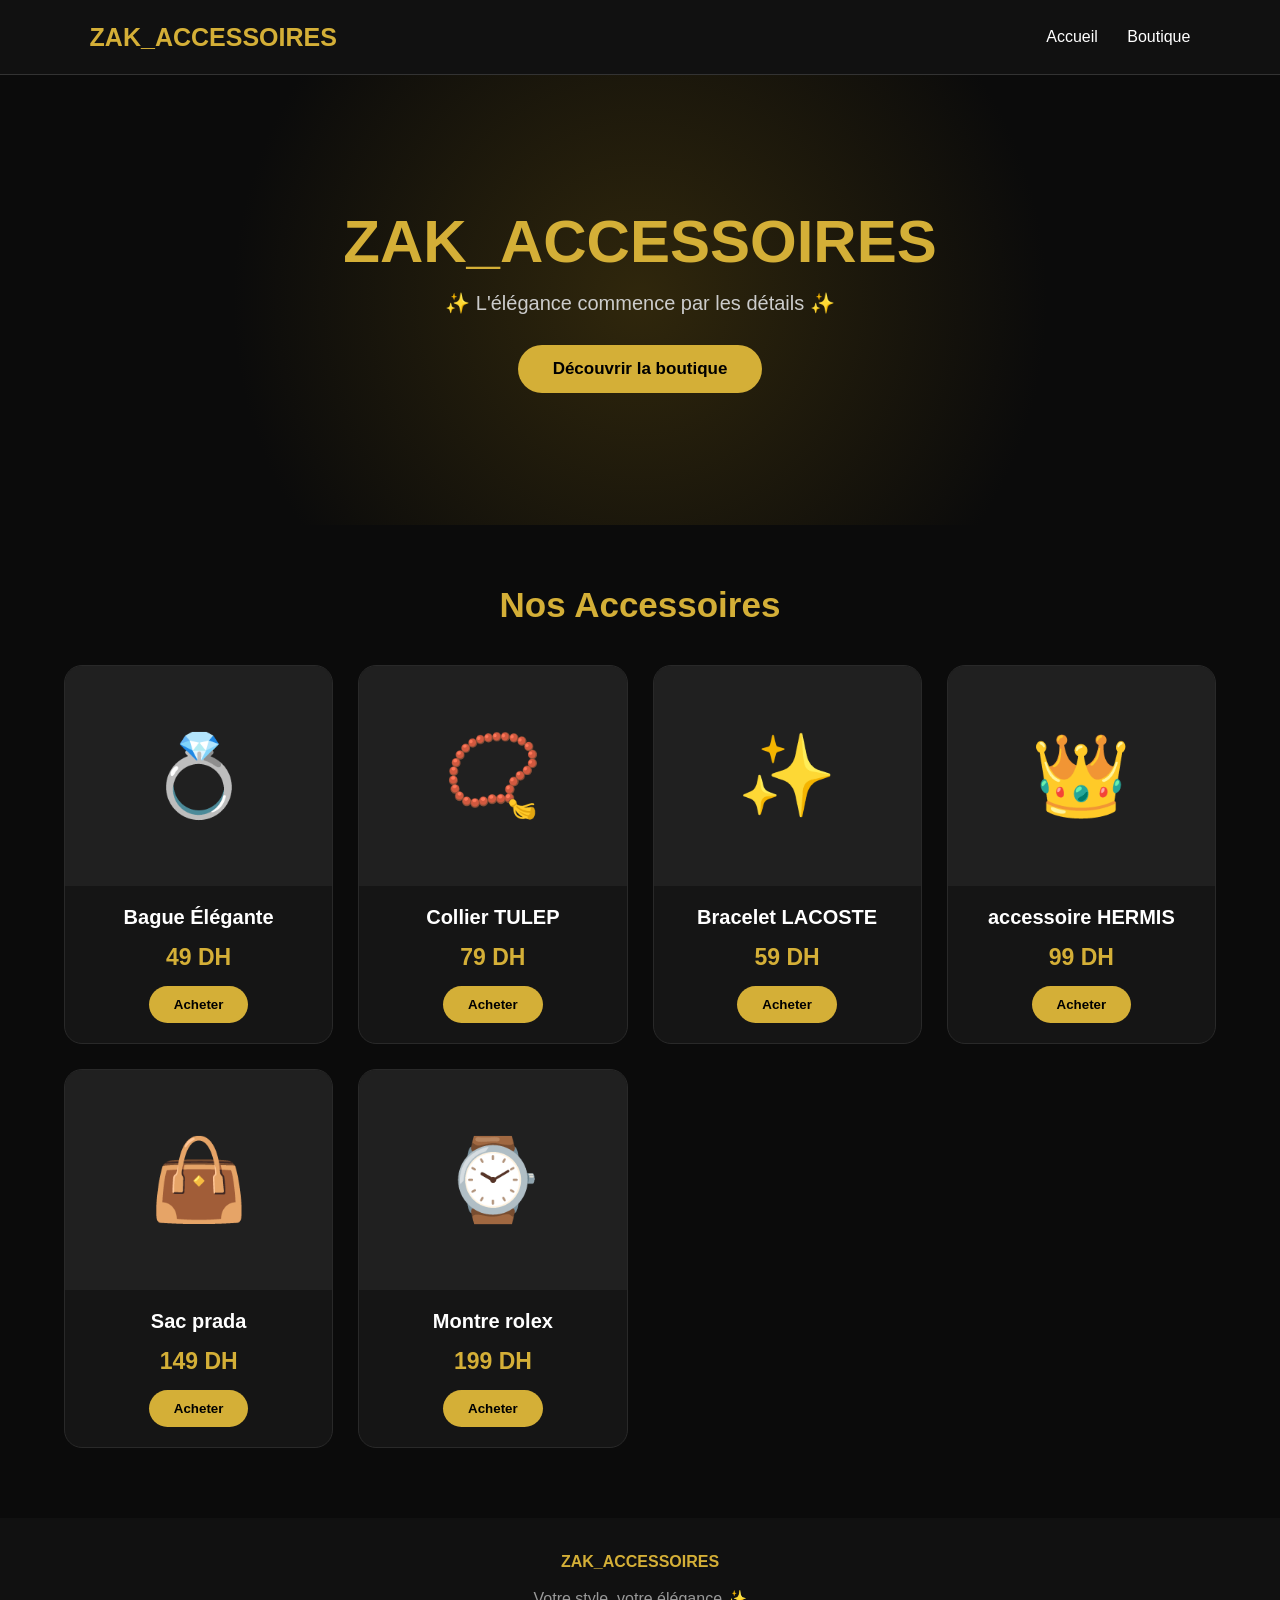
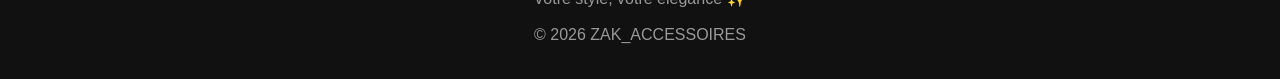
==== index.html @ f08ae5f6 "Add files via upload" ====
<!DOCTYPE html>
<html lang="fr">
<head>
    <meta charset="UTF-8">
    <meta name="viewport" content="width=device-width, initial-scale=1.0">

    <title>ZAK_ACCESSOIRES</title>

    <style>
        * {
            margin: 0;
            padding: 0;
            box-sizing: border-box;
        }

        body {
            font-family: Arial, sans-serif;
            background: #0b0b0b;
            color: white;
        }

        /* NAVBAR */
        nav {
            height: 75px;
            display: flex;
            justify-content: space-between;
            align-items: center;
            padding: 0 7%;
            background: #111;
            border-bottom: 1px solid #333;
        }

        .logo {
            font-size: 25px;
            font-weight: bold;
            color: #d4af37;
        }

        nav a {
            color: white;
            text-decoration: none;
            margin-left: 25px;
        }

        nav a:hover {
            color: #d4af37;
        }

        /* HERO */
        .hero {
            min-height: 450px;
            display: flex;
            flex-direction: column;
            justify-content: center;
            align-items: center;
            text-align: center;
            padding: 30px;
            background:
                radial-gradient(circle at center, #30270c, #0b0b0b 60%);
        }

        .hero h1 {
            font-size: 60px;
            color: #d4af37;
            margin-bottom: 15px;
        }

        .hero p {
            font-size: 20px;
            color: #ccc;
            margin-bottom: 30px;
        }

        .hero button {
            padding: 14px 35px;
            border: none;
            border-radius: 30px;
            background: #d4af37;
            color: black;
            font-size: 17px;
            font-weight: bold;
            cursor: pointer;
        }

        .hero button:hover {
            transform: scale(1.05);
        }

        /* PRODUCTS */
        .section {
            width: 90%;
            max-width: 1200px;
            margin: 60px auto;
        }

        .section h2 {
            text-align: center;
            font-size: 35px;
            margin-bottom: 40px;
            color: #d4af37;
        }

        .products {
            display: grid;
            grid-template-columns: repeat(auto-fit, minmax(220px, 1fr));
            gap: 25px;
        }

        .product {
            background: #151515;
            border: 1px solid #292929;
            border-radius: 18px;
            overflow: hidden;
            transition: 0.3s;
            text-align: center;
        }

        .product:hover {
            transform: translateY(-8px);
            border-color: #d4af37;
            box-shadow: 0 10px 30px #000;
        }

        .product-img {
            height: 220px;
            display: flex;
            align-items: center;
            justify-content: center;
            font-size: 80px;
            background: #202020;
        }

        .product h3 {
            margin-top: 20px;
            font-size: 20px;
        }

        .price {
            color: #d4af37;
            font-size: 23px;
            font-weight: bold;
            margin: 15px;
        }

        .buy {
            margin-bottom: 20px;
            padding: 11px 25px;
            border: none;
            border-radius: 25px;
            background: #d4af37;
            color: black;
            font-weight: bold;
            cursor: pointer;
        }

        .buy:hover {
            background: white;
        }

        /* FOOTER */
        footer {
            background: #111;
            text-align: center;
            padding: 35px;
            margin-top: 70px;
            color: #999;
        }

        footer strong {
            color: #d4af37;
        }

        /* PHONE */
        @media (max-width: 600px) {

            nav {
                padding: 0 20px;
            }

            nav a {
                margin-left: 10px;
                font-size: 13px;
            }

            .hero h1 {
                font-size: 40px;
            }

            .hero p {
                font-size: 16px;
            }
        }
    </style>
</head>

<body>

    <nav>
        <div class="logo">ZAK_ACCESSOIRES</div>

        <div>
            <a href="#">Accueil</a>
            <a href="#shop">Boutique</a>
        </div>
    </nav>


    <section class="hero">

        <h1>ZAK_ACCESSOIRES</h1>

        <p>✨ L'élégance commence par les détails ✨</p>

        <button onclick="location.href='#shop'">
            Découvrir la boutique
        </button>

    </section>


    <section class="section" id="shop">

        <h2>Nos Accessoires</h2>

        <div class="products">

            <div class="product">
                <div class="product-img">💍</div>
                <h3>Bague Élégante</h3>
                <div class="price">49 DH</div>
                <button class="buy" onclick="acheter('Bague Élégante')">
                    Acheter
                </button>
            </div>


            <div class="product">
                <div class="product-img">📿</div>
                <h3>Collier TULEP</h3>
                <div class="price">79 DH</div>
                <button class="buy" onclick="acheter('Collier Golden')">
                    Acheter
                </button>
            </div>


            <div class="product">
                <div class="product-img">✨</div>
                <h3>Bracelet LACOSTE</h3>
                <div class="price">59 DH</div>
                <button class="buy" onclick="acheter('Bracelet Luxe')">
                    Acheter
                </button>
            </div>


            <div class="product">
                <div class="product-img">👑</div>
                <h3>accessoire HERMIS</h3>
                <div class="price">99 DH</div>
                <button class="buy" onclick="acheter('Accessoire Royal')">
                    Acheter
                </button>
            </div>


            <div class="product">
                <div class="product-img">👜</div>
                <h3>Sac prada</h3>
                <div class="price">149 DH</div>
                <button class="buy" onclick="acheter('Sac Élégant')">
                    Acheter
                </button>
            </div>


            <div class="product">
                <div class="product-img">⌚</div>
                <h3>Montre rolex</h3>
                <div class="price">199 DH</div>
                <button class="buy" onclick="acheter('Montre ROLEX')">
                    Acheter
                </button>
            </div>

        </div>

    </section>


    <footer>

        <strong>ZAK_ACCESSOIRES</strong>

        <br><br>

        Votre style, votre élégance ✨

        <br><br>

        © 2026 ZAK_ACCESSOIRES

    </footer>


    <script>

        function acheter(produit) {
            const message = encodeURIComponent(
                "Bonjour, je suis intéressé(e) par : " + produit
            );
            window.open(
                "https://www.instagram.com/zak_accesoires/",
                "_blank"
            );
        }

    </script>

</body>
</html>
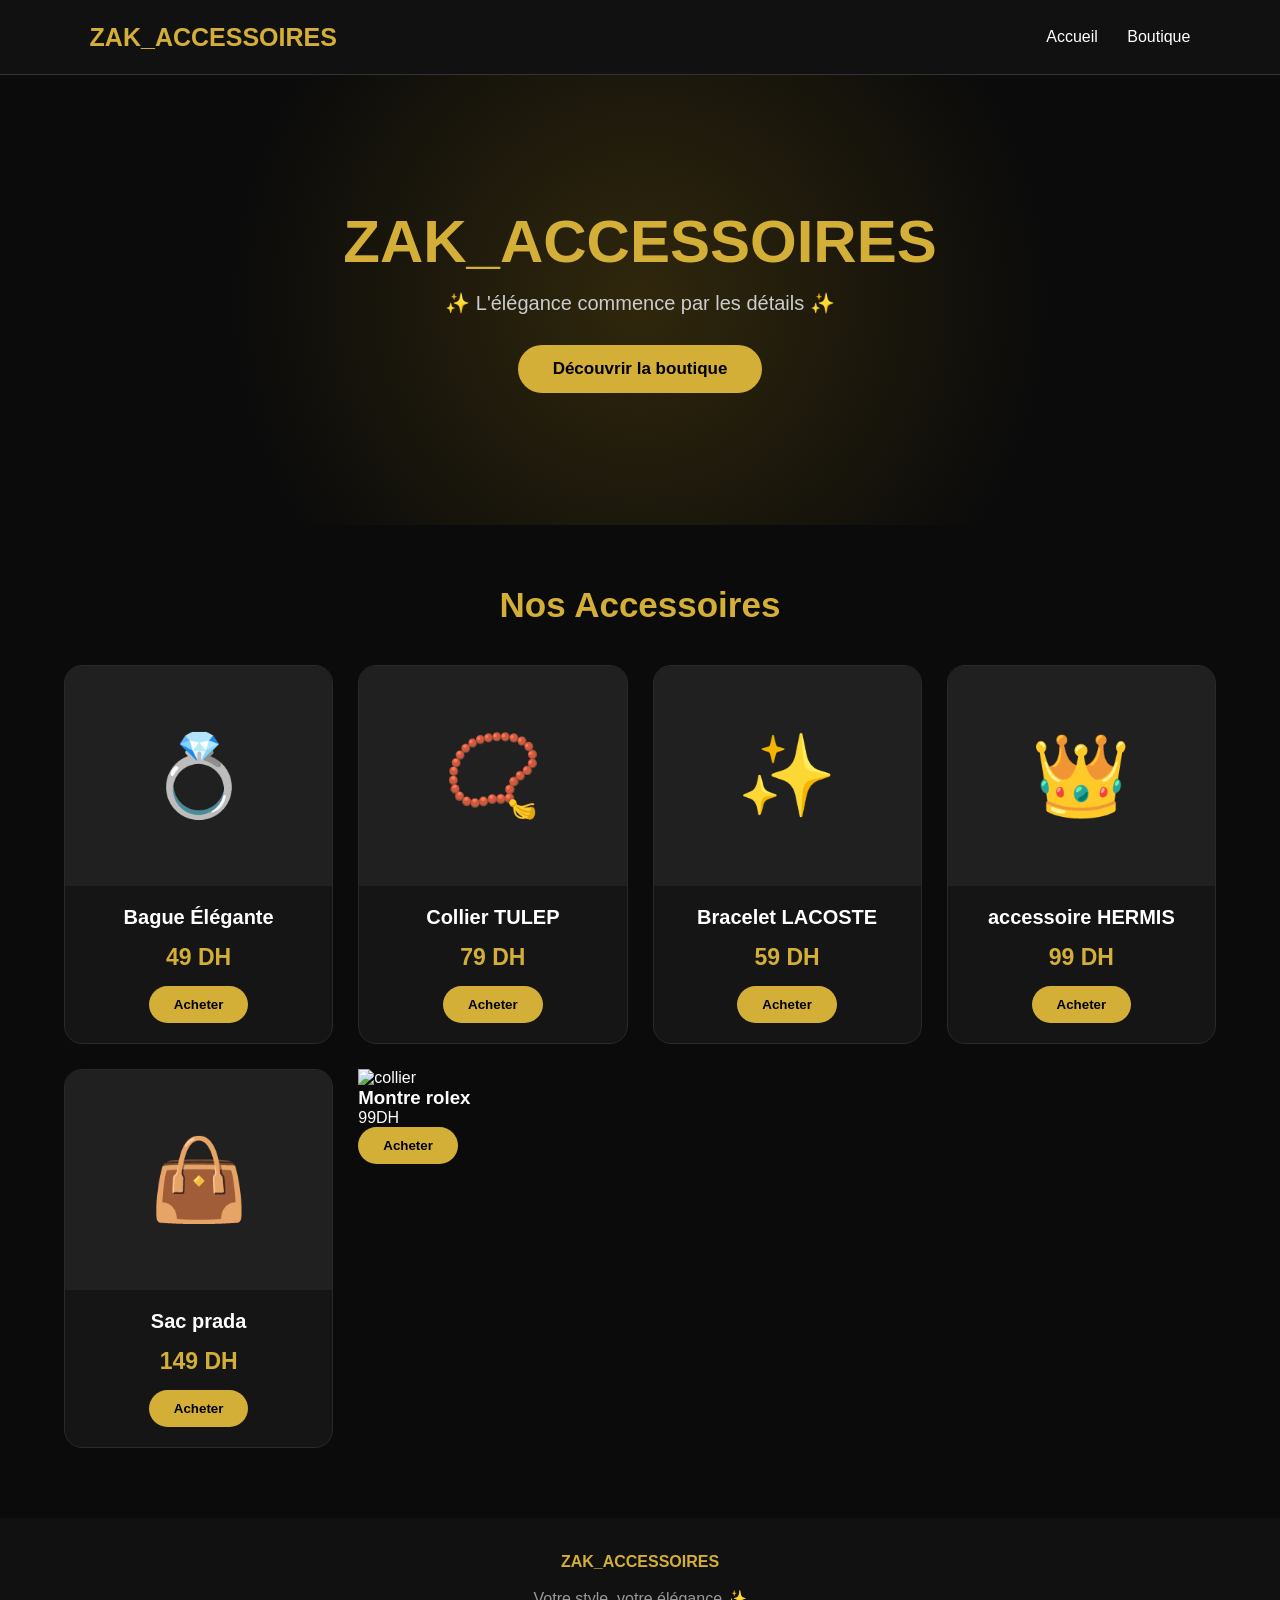
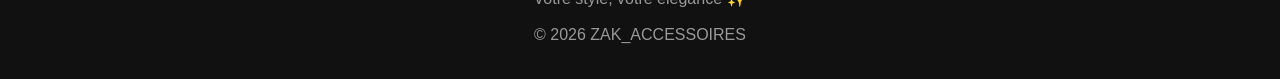
==== commit 63e84781: "Update index.html" ====
--- a/index.html
+++ b/index.html
@@ -274,10 +274,10 @@
             </div>
 
 
-            <div class="product">
-                <div class="product-img">⌚</div>
+            <div class="product-card">
+                <img src="collier.jpg" alt="collier">
                 <h3>Montre rolex</h3>
-                <div class="price">199 DH</div>
+                <p>99DH</p>
                 <button class="buy" onclick="acheter('Montre ROLEX')">
                     Acheter
                 </button>
@@ -318,4 +318,4 @@
     </script>
 
 </body>
-</html>+</html>
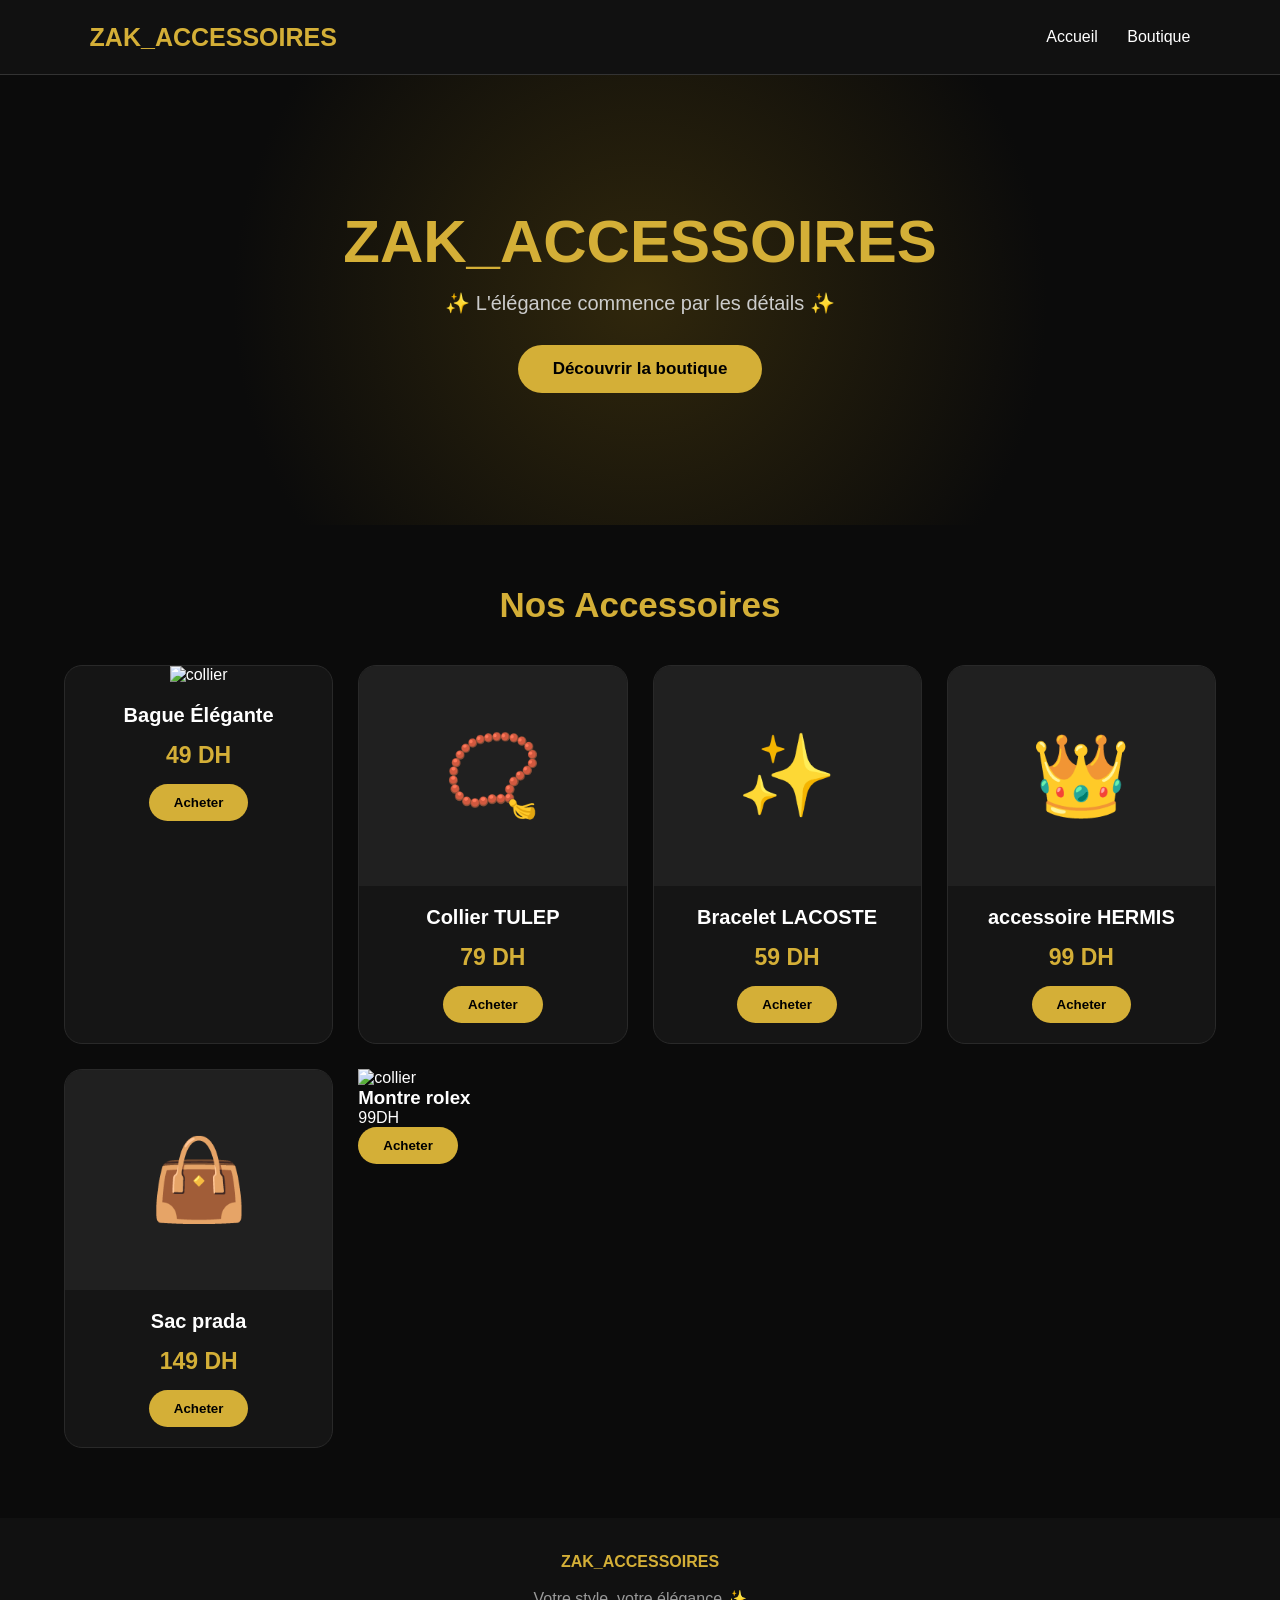
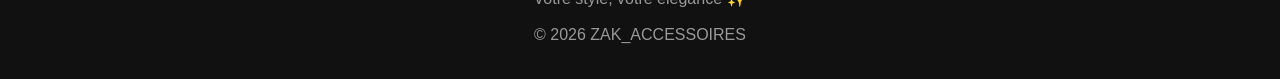
==== commit 67d937c8: "Update index.html" ====
--- a/index.html
+++ b/index.html
@@ -225,7 +225,7 @@
         <div class="products">
 
             <div class="product">
-                <div class="product-img">💍</div>
+                <img src="collier.jpg"alt="collier">
                 <h3>Bague Élégante</h3>
                 <div class="price">49 DH</div>
                 <button class="buy" onclick="acheter('Bague Élégante')">
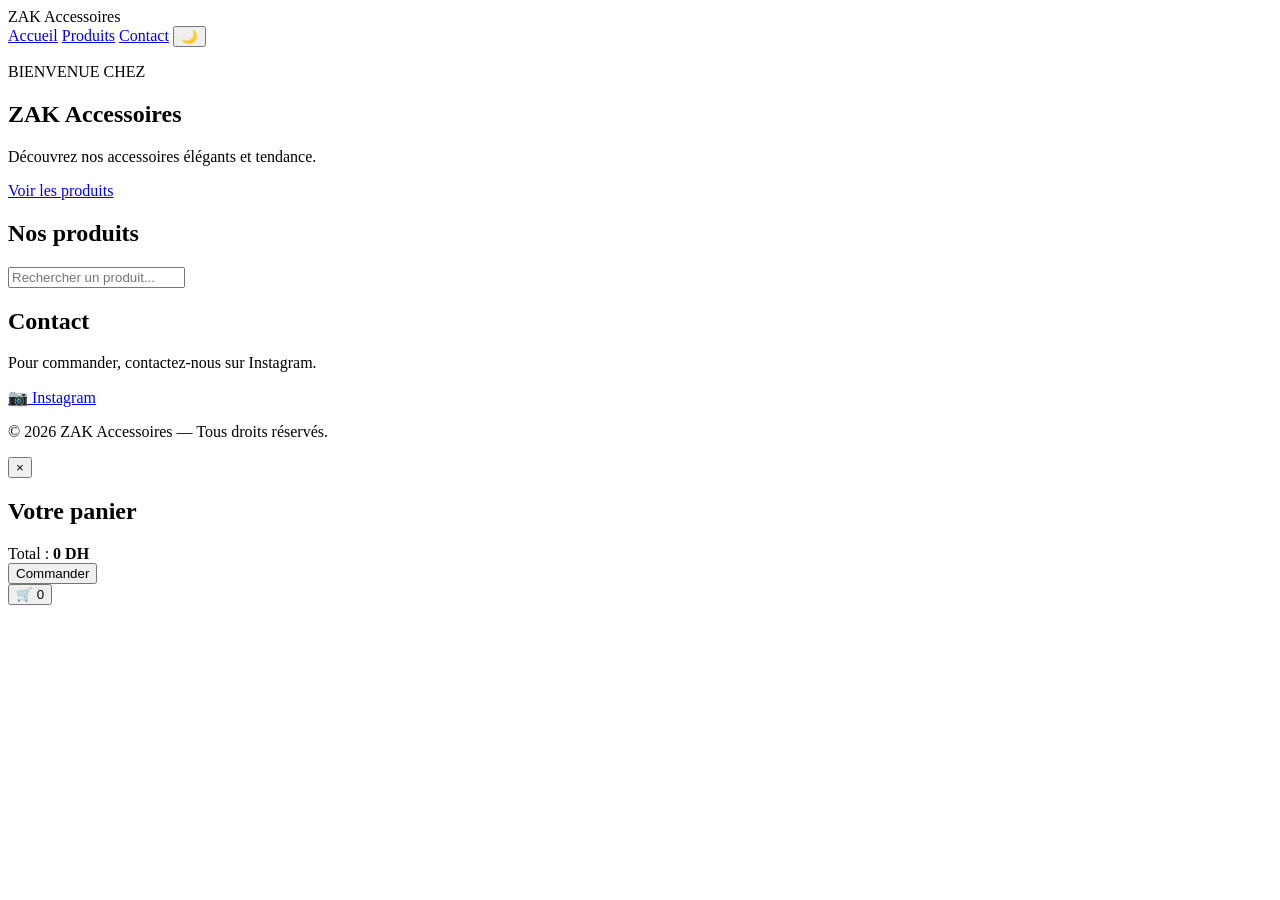
==== commit c2f3d8cd: "Add files via upload" ====
--- a/index.html
+++ b/index.html
@@ -1,321 +1,60 @@
 <!DOCTYPE html>
 <html lang="fr">
 <head>
-    <meta charset="UTF-8">
-    <meta name="viewport" content="width=device-width, initial-scale=1.0">
+  <meta charset="UTF-8">
+  <meta name="viewport" content="width=device-width, initial-scale=1.0">
+  <title>ZAK Accessoires</title>
+  <link rel="stylesheet" href="style.css">
+</head>
+<body>
+<header>
+  <div class="logo">ZAK <span>Accessoires</span></div>
+  <nav>
+    <a href="#home">Accueil</a>
+    <a href="#products">Produits</a>
+    <a href="#contact">Contact</a>
+    <button id="themeBtn">🌙</button>
+  </nav>
+</header>
 
-    <title>ZAK_ACCESSOIRES</title>
+<section id="home" class="hero">
+  <div>
+    <p class="small">BIENVENUE CHEZ</p>
+    <h1>ZAK <span>Accessoires</span></h1>
+    <p>Découvrez nos accessoires élégants et tendance.</p>
+    <a class="btn" href="#products">Voir les produits</a>
+  </div>
+</section>
 
-    <style>
-        * {
-            margin: 0;
-            padding: 0;
-            box-sizing: border-box;
-        }
+<section id="products" class="section">
+  <h2>Nos produits</h2>
+  <div class="tools">
+    <input id="search" type="search" placeholder="Rechercher un produit...">
+  </div>
+  <div id="productsGrid" class="products"></div>
+</section>
 
-        body {
-            font-family: Arial, sans-serif;
-            background: #0b0b0b;
-            color: white;
-        }
+<section id="contact" class="contact">
+  <h2>Contact</h2>
+  <p>Pour commander, contactez-nous sur Instagram.</p>
+  <a class="btn" href="https://www.instagram.com/zak_accesoires/" target="_blank">📷 Instagram</a>
+</section>
 
-        /* NAVBAR */
-        nav {
-            height: 75px;
-            display: flex;
-            justify-content: space-between;
-            align-items: center;
-            padding: 0 7%;
-            background: #111;
-            border-bottom: 1px solid #333;
-        }
+<footer>
+  <p>© 2026 ZAK Accessoires — Tous droits réservés.</p>
+</footer>
 
-        .logo {
-            font-size: 25px;
-            font-weight: bold;
-            color: #d4af37;
-        }
+<div id="cart" class="cart">
+  <button id="closeCart">×</button>
+  <h2>Votre panier</h2>
+  <div id="cartItems"></div>
+  <div class="total">Total : <strong id="total">0 DH</strong></div>
+  <button id="orderBtn" class="btn full">Commander</button>
+</div>
 
-        nav a {
-            color: white;
-            text-decoration: none;
-            margin-left: 25px;
-        }
+<div id="overlay"></div>
+<button id="cartBtn" class="cart-float">🛒 <span id="cartCount">0</span></button>
 
-        nav a:hover {
-            color: #d4af37;
-        }
-
-        /* HERO */
-        .hero {
-            min-height: 450px;
-            display: flex;
-            flex-direction: column;
-            justify-content: center;
-            align-items: center;
-            text-align: center;
-            padding: 30px;
-            background:
-                radial-gradient(circle at center, #30270c, #0b0b0b 60%);
-        }
-
-        .hero h1 {
-            font-size: 60px;
-            color: #d4af37;
-            margin-bottom: 15px;
-        }
-
-        .hero p {
-            font-size: 20px;
-            color: #ccc;
-            margin-bottom: 30px;
-        }
-
-        .hero button {
-            padding: 14px 35px;
-            border: none;
-            border-radius: 30px;
-            background: #d4af37;
-            color: black;
-            font-size: 17px;
-            font-weight: bold;
-            cursor: pointer;
-        }
-
-        .hero button:hover {
-            transform: scale(1.05);
-        }
-
-        /* PRODUCTS */
-        .section {
-            width: 90%;
-            max-width: 1200px;
-            margin: 60px auto;
-        }
-
-        .section h2 {
-            text-align: center;
-            font-size: 35px;
-            margin-bottom: 40px;
-            color: #d4af37;
-        }
-
-        .products {
-            display: grid;
-            grid-template-columns: repeat(auto-fit, minmax(220px, 1fr));
-            gap: 25px;
-        }
-
-        .product {
-            background: #151515;
-            border: 1px solid #292929;
-            border-radius: 18px;
-            overflow: hidden;
-            transition: 0.3s;
-            text-align: center;
-        }
-
-        .product:hover {
-            transform: translateY(-8px);
-            border-color: #d4af37;
-            box-shadow: 0 10px 30px #000;
-        }
-
-        .product-img {
-            height: 220px;
-            display: flex;
-            align-items: center;
-            justify-content: center;
-            font-size: 80px;
-            background: #202020;
-        }
-
-        .product h3 {
-            margin-top: 20px;
-            font-size: 20px;
-        }
-
-        .price {
-            color: #d4af37;
-            font-size: 23px;
-            font-weight: bold;
-            margin: 15px;
-        }
-
-        .buy {
-            margin-bottom: 20px;
-            padding: 11px 25px;
-            border: none;
-            border-radius: 25px;
-            background: #d4af37;
-            color: black;
-            font-weight: bold;
-            cursor: pointer;
-        }
-
-        .buy:hover {
-            background: white;
-        }
-
-        /* FOOTER */
-        footer {
-            background: #111;
-            text-align: center;
-            padding: 35px;
-            margin-top: 70px;
-            color: #999;
-        }
-
-        footer strong {
-            color: #d4af37;
-        }
-
-        /* PHONE */
-        @media (max-width: 600px) {
-
-            nav {
-                padding: 0 20px;
-            }
-
-            nav a {
-                margin-left: 10px;
-                font-size: 13px;
-            }
-
-            .hero h1 {
-                font-size: 40px;
-            }
-
-            .hero p {
-                font-size: 16px;
-            }
-        }
-    </style>
-</head>
-
-<body>
-
-    <nav>
-        <div class="logo">ZAK_ACCESSOIRES</div>
-
-        <div>
-            <a href="#">Accueil</a>
-            <a href="#shop">Boutique</a>
-        </div>
-    </nav>
-
-
-    <section class="hero">
-
-        <h1>ZAK_ACCESSOIRES</h1>
-
-        <p>✨ L'élégance commence par les détails ✨</p>
-
-        <button onclick="location.href='#shop'">
-            Découvrir la boutique
-        </button>
-
-    </section>
-
-
-    <section class="section" id="shop">
-
-        <h2>Nos Accessoires</h2>
-
-        <div class="products">
-
-            <div class="product">
-                <img src="collier.jpg"alt="collier">
-                <h3>Bague Élégante</h3>
-                <div class="price">49 DH</div>
-                <button class="buy" onclick="acheter('Bague Élégante')">
-                    Acheter
-                </button>
-            </div>
-
-
-            <div class="product">
-                <div class="product-img">📿</div>
-                <h3>Collier TULEP</h3>
-                <div class="price">79 DH</div>
-                <button class="buy" onclick="acheter('Collier Golden')">
-                    Acheter
-                </button>
-            </div>
-
-
-            <div class="product">
-                <div class="product-img">✨</div>
-                <h3>Bracelet LACOSTE</h3>
-                <div class="price">59 DH</div>
-                <button class="buy" onclick="acheter('Bracelet Luxe')">
-                    Acheter
-                </button>
-            </div>
-
-
-            <div class="product">
-                <div class="product-img">👑</div>
-                <h3>accessoire HERMIS</h3>
-                <div class="price">99 DH</div>
-                <button class="buy" onclick="acheter('Accessoire Royal')">
-                    Acheter
-                </button>
-            </div>
-
-
-            <div class="product">
-                <div class="product-img">👜</div>
-                <h3>Sac prada</h3>
-                <div class="price">149 DH</div>
-                <button class="buy" onclick="acheter('Sac Élégant')">
-                    Acheter
-                </button>
-            </div>
-
-
-            <div class="product-card">
-                <img src="collier.jpg" alt="collier">
-                <h3>Montre rolex</h3>
-                <p>99DH</p>
-                <button class="buy" onclick="acheter('Montre ROLEX')">
-                    Acheter
-                </button>
-            </div>
-
-        </div>
-
-    </section>
-
-
-    <footer>
-
-        <strong>ZAK_ACCESSOIRES</strong>
-
-        <br><br>
-
-        Votre style, votre élégance ✨
-
-        <br><br>
-
-        © 2026 ZAK_ACCESSOIRES
-
-    </footer>
-
-
-    <script>
-
-        function acheter(produit) {
-            const message = encodeURIComponent(
-                "Bonjour, je suis intéressé(e) par : " + produit
-            );
-            window.open(
-                "https://www.instagram.com/zak_accesoires/",
-                "_blank"
-            );
-        }
-
-    </script>
-
+<script src="script.js"></script>
 </body>
 </html>
